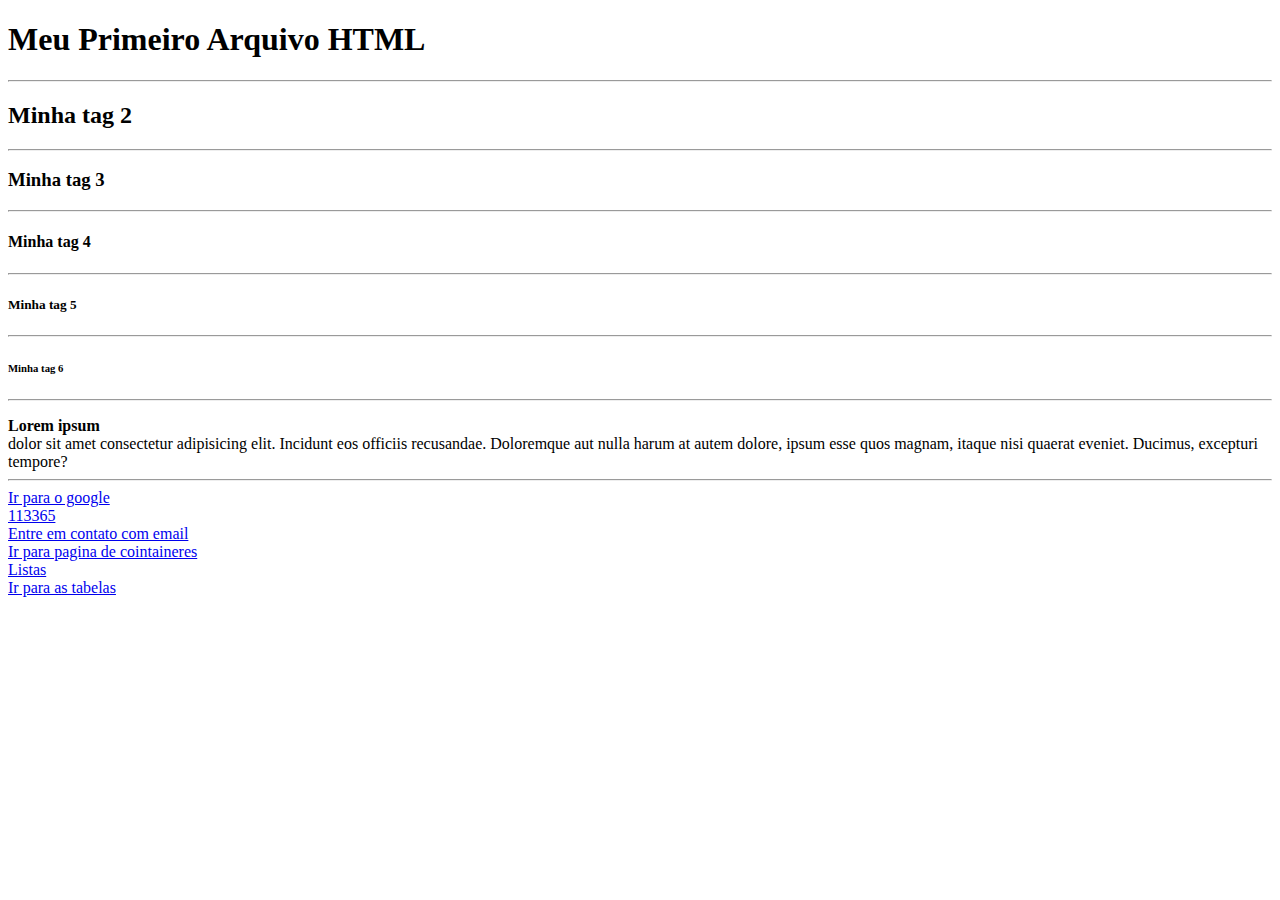
==== index.html @ 4005b23b "new files" ====
<!DOCTYPE html>
<html lang="pt-br">
<head>
    <meta charset="UTF-8">
    <meta name="viewport" content="width=device-width, initial-scale=1.0">
    <title>Document</title>
</head>
<body>
    <h1>Meu Primeiro Arquivo HTML</h1>
    <hr />
    <h2>Minha tag 2</h2>
    <hr />
    <h3>Minha tag 3</h3>
    <hr />
    <h4>Minha tag 4</h4>
    <hr />
    <h5>Minha tag 5</h5>
    <hr />
    <h6>Minha tag 6</h6>
    <hr />
    </p>
    <b>Lorem</b> <strong>ipsum</strong> <br /> dolor sit amet consectetur adipisicing elit. Incidunt eos officiis recusandae. Doloremque aut nulla harum at autem dolore, ipsum esse quos magnam, itaque nisi quaerat eveniet. Ducimus, excepturi tempore?
    <hr />
    <a href="https://google.com" title="Ir para o google"> Ir para o google</a> <br />
    <a href="tel:113365">113365</a> <br />
    <a href="mailto:gian@exemplo">Entre em contato com email</a> <br />
    <a href="./counteinres.html">Ir para pagina de cointaineres</a> <br />
    <a href="./listas.html">Listas</a> <br />
    <a href="./tabelas.html">Ir para as tabelas</a>
</body>
</html>
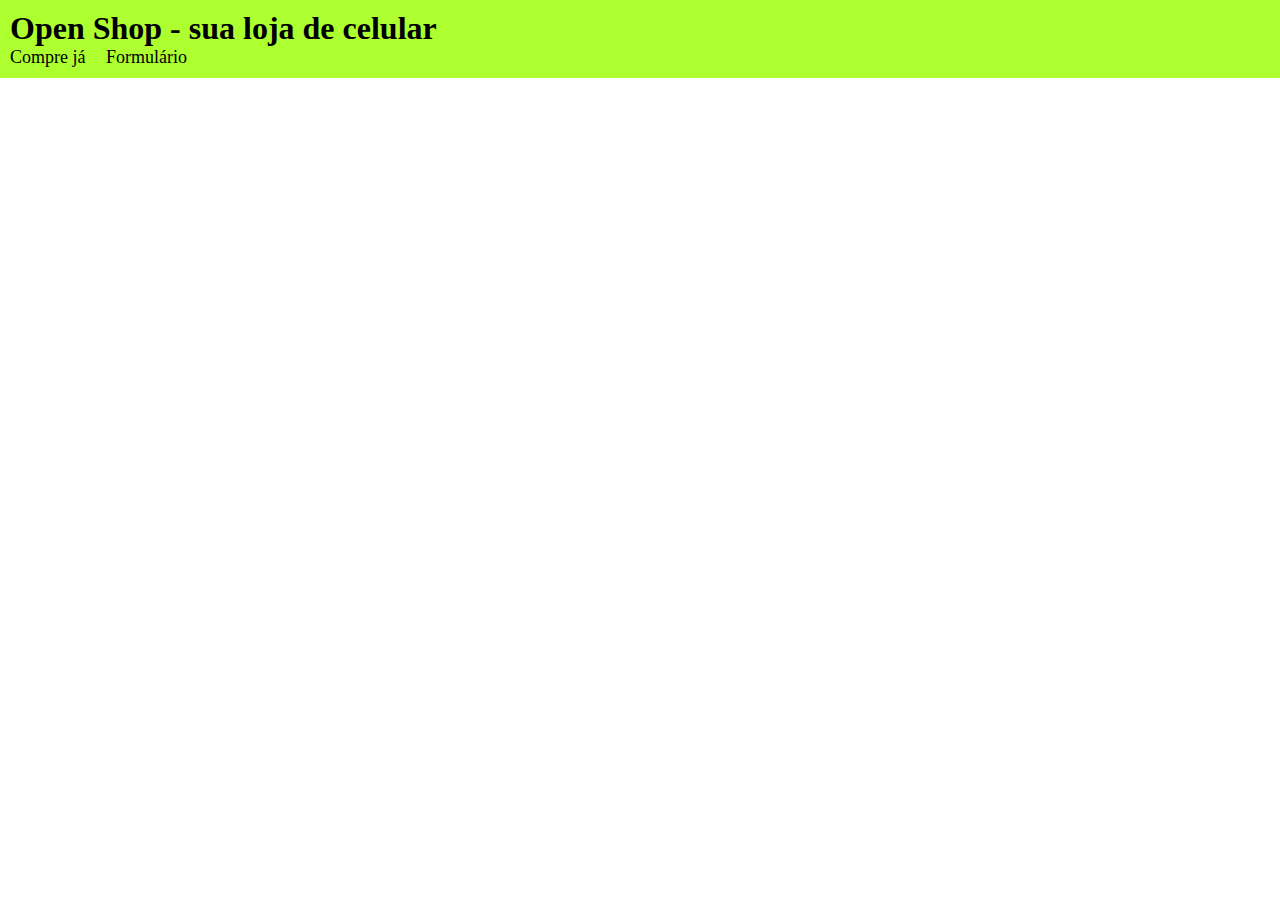
==== commit 2de58287: "new files" ====
--- a/index.html
+++ b/index.html
@@ -1,31 +1,31 @@
 <!DOCTYPE html>
-<html lang="pt-br">
+<html lang="en">
 <head>
     <meta charset="UTF-8">
     <meta name="viewport" content="width=device-width, initial-scale=1.0">
-    <title>Document</title>
+    <title>Open Shop - sua loja de celular</title>
+    <link rel="stylesheet" href="/main.css">
 </head>
 <body>
-    <h1>Meu Primeiro Arquivo HTML</h1>
-    <hr />
-    <h2>Minha tag 2</h2>
-    <hr />
-    <h3>Minha tag 3</h3>
-    <hr />
-    <h4>Minha tag 4</h4>
-    <hr />
-    <h5>Minha tag 5</h5>
-    <hr />
-    <h6>Minha tag 6</h6>
-    <hr />
-    </p>
-    <b>Lorem</b> <strong>ipsum</strong> <br /> dolor sit amet consectetur adipisicing elit. Incidunt eos officiis recusandae. Doloremque aut nulla harum at autem dolore, ipsum esse quos magnam, itaque nisi quaerat eveniet. Ducimus, excepturi tempore?
-    <hr />
-    <a href="https://google.com" title="Ir para o google"> Ir para o google</a> <br />
-    <a href="tel:113365">113365</a> <br />
-    <a href="mailto:gian@exemplo">Entre em contato com email</a> <br />
-    <a href="./counteinres.html">Ir para pagina de cointaineres</a> <br />
-    <a href="./listas.html">Listas</a> <br />
-    <a href="./tabelas.html">Ir para as tabelas</a>
+    <header>
+        <div class="container">
+            <h1>Open Shop - sua loja de celular </h1>
+        </div>
+        <nav>
+            <ul>
+                <li>
+                    <a href="#">Compre já</a>
+                </li>
+                <li>
+                    <a href="#">Formulário</a>
+                </li>
+            </ul>
+        </nav>
+    </header>
+    <section>
+        <div class="container">
+            
+        </div>
+    </section>
 </body>
 </html>--- a/main.css
+++ b/main.css
@@ -0,0 +1,27 @@
+* {
+    margin: 0;
+    padding: 0;
+    box-sizing: border-box;
+}
+
+header {
+    color: black;
+    background-color: greenyellow;
+    padding: 10px;
+}
+
+header nav li {
+    display: inline;
+    margin-right: 16px;
+    font-size: 18px;
+    color: black;
+}
+
+header nav li a {
+    color: black;
+    text-decoration: none;
+}
+
+header .container {
+    display: flex;
+}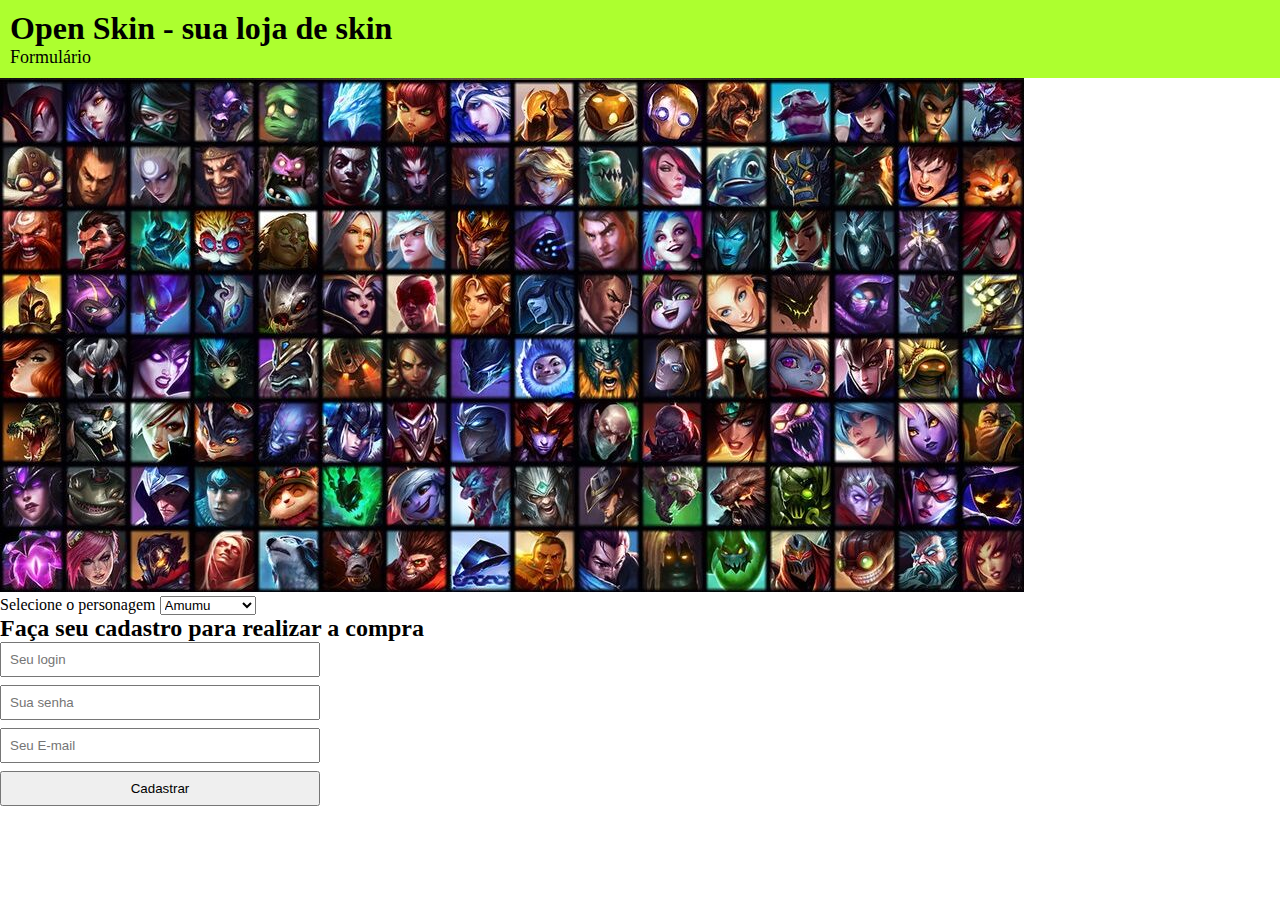
==== commit 408e83d3: "New Files" ====
--- a/index.html
+++ b/index.html
@@ -3,29 +3,53 @@
 <head>
     <meta charset="UTF-8">
     <meta name="viewport" content="width=device-width, initial-scale=1.0">
-    <title>Open Shop - sua loja de celular</title>
+    <title>Open Skin - sua loja de skin</title>
     <link rel="stylesheet" href="/main.css">
 </head>
 <body>
     <header>
         <div class="container">
-            <h1>Open Shop - sua loja de celular </h1>
+            <h1>Open Skin - sua loja de skin </h1>
         </div>
         <nav>
             <ul>
                 <li>
-                    <a href="#">Compre já</a>
-                </li>
-                <li>
-                    <a href="#">Formulário</a>
+                    <a href="#cadastro">Formulário</a>
                 </li>
             </ul>
         </nav>
     </header>
     <section>
         <div class="container">
-            
+            <img src="/Lol-Champions-1-1024x514.jpg">
         </div>
+    </section>
+    <label id="nick">Selecione o personagem</label>
+    <select>
+        <option>Amumu</option>
+        <option>Alistar</option>
+        <option>Soraka</option>
+        <option>Shyvana</option>
+        <option>Mordekaiser</option>
+        <option>Gwen</option>
+        <option>Lucian</option>
+        <option>Teemo</option>
+        <option>Taric</option>
+        <option>Talon</option>
+        <option>Janna</option>
+        <option>Riven</option>
+        <option>Warwick</option>
+        <option>Singed</option>
+        <option>Garen</option>
+    </select>
+    <section id="cadastro">
+        <h2>Faça seu cadastro para realizar a compra</h2>
+        <form>
+            <input type="text" placeholder="Seu login">
+            <input type="password" placeholder="Sua senha">
+            <input type="email" placeholder="Seu E-mail">
+            <button type="submit">Cadastrar</button>
+        </form>
     </section>
 </body>
 </html>--- a/main.css
+++ b/main.css
@@ -22,6 +22,25 @@
     text-decoration: none;
 }
 
-header .container {
+.container {
+    max-width: 1200px;
+    width: 100%;
+    margin: 0;
+}
+
+header .container,
+section .cadastro {
     display: flex;
-}+    align-items: center;
+    justify-content: space-between;
+}
+
+form input,
+form button {
+    display: block;
+    width: 320px;
+    margin-bottom: 8px;
+    padding: 8px;
+    cursor: pointer;
+}
+
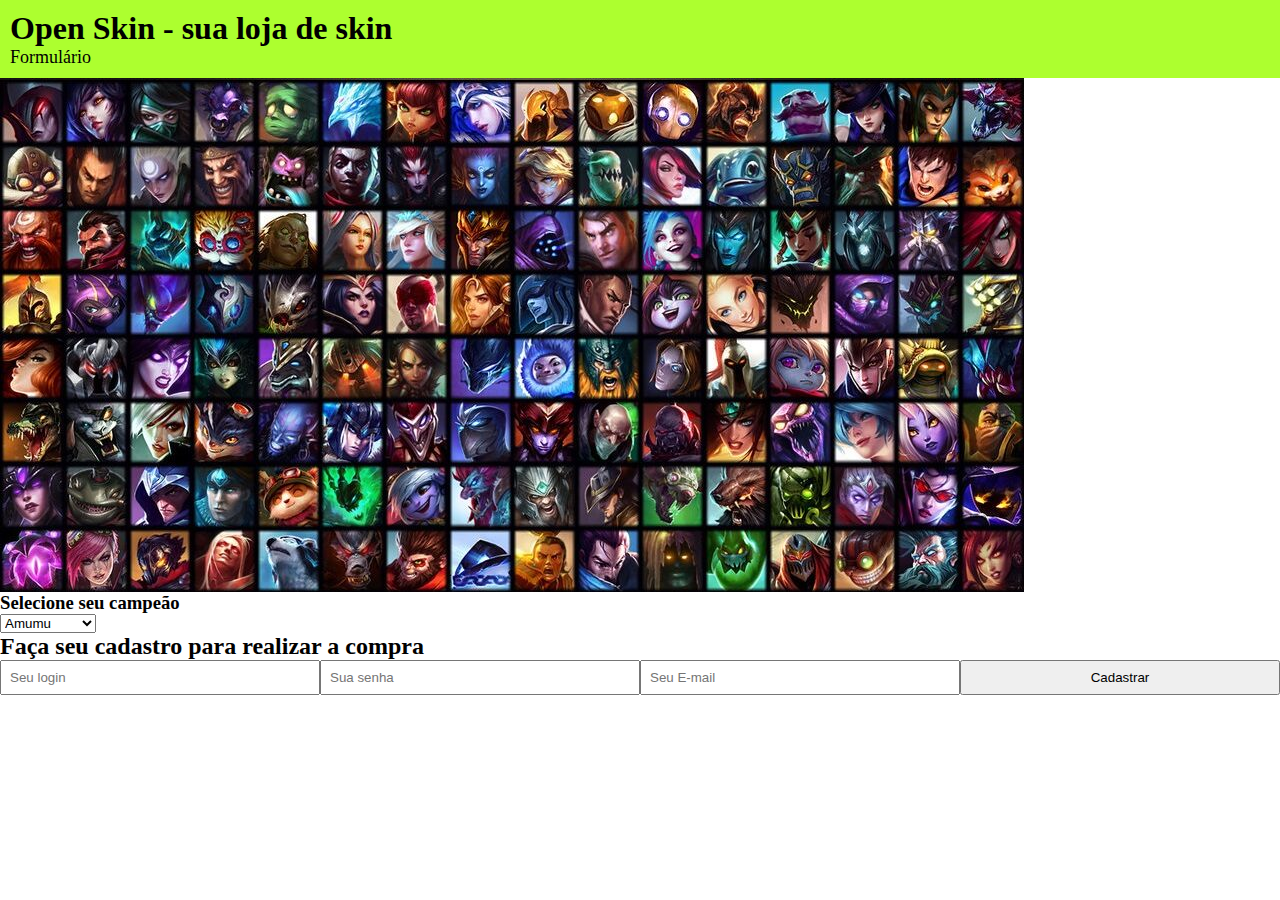
==== commit a8d5772c: "new files" ====
--- a/index.html
+++ b/index.html
@@ -21,27 +21,28 @@
     </header>
     <section>
         <div class="container">
-            <img src="/Lol-Champions-1-1024x514.jpg">
+            <img src="/Lol-Champions-1-1024x514.jpg" alt="lista de campeões do lol">
+        </div>
+            <h3>Selecione seu campeão</h3>
+            <select>
+                <option>Amumu</option>
+                <option>Alistar</option>
+                <option>Soraka</option>
+                <option>Shyvana</option>
+                <option>Mordekaiser</option>
+                <option>Gwen</option>
+                <option>Lucian</option>
+                <option>Teemo</option>
+                <option>Taric</option>
+                <option>Talon</option>
+                <option>Janna</option>
+                <option>Riven</option>
+                <option>Warwick</option>
+                <option>Singed</option>
+                <option>Garen</option>
+            </select>
         </div>
     </section>
-    <label id="nick">Selecione o personagem</label>
-    <select>
-        <option>Amumu</option>
-        <option>Alistar</option>
-        <option>Soraka</option>
-        <option>Shyvana</option>
-        <option>Mordekaiser</option>
-        <option>Gwen</option>
-        <option>Lucian</option>
-        <option>Teemo</option>
-        <option>Taric</option>
-        <option>Talon</option>
-        <option>Janna</option>
-        <option>Riven</option>
-        <option>Warwick</option>
-        <option>Singed</option>
-        <option>Garen</option>
-    </select>
     <section id="cadastro">
         <h2>Faça seu cadastro para realizar a compra</h2>
         <form>
--- a/main.css
+++ b/main.css
@@ -29,7 +29,8 @@
 }
 
 header .container,
-section .cadastro {
+section .container,
+form, h2 {
     display: flex;
     align-items: center;
     justify-content: space-between;
@@ -44,3 +45,5 @@
     cursor: pointer;
 }
 
+
+
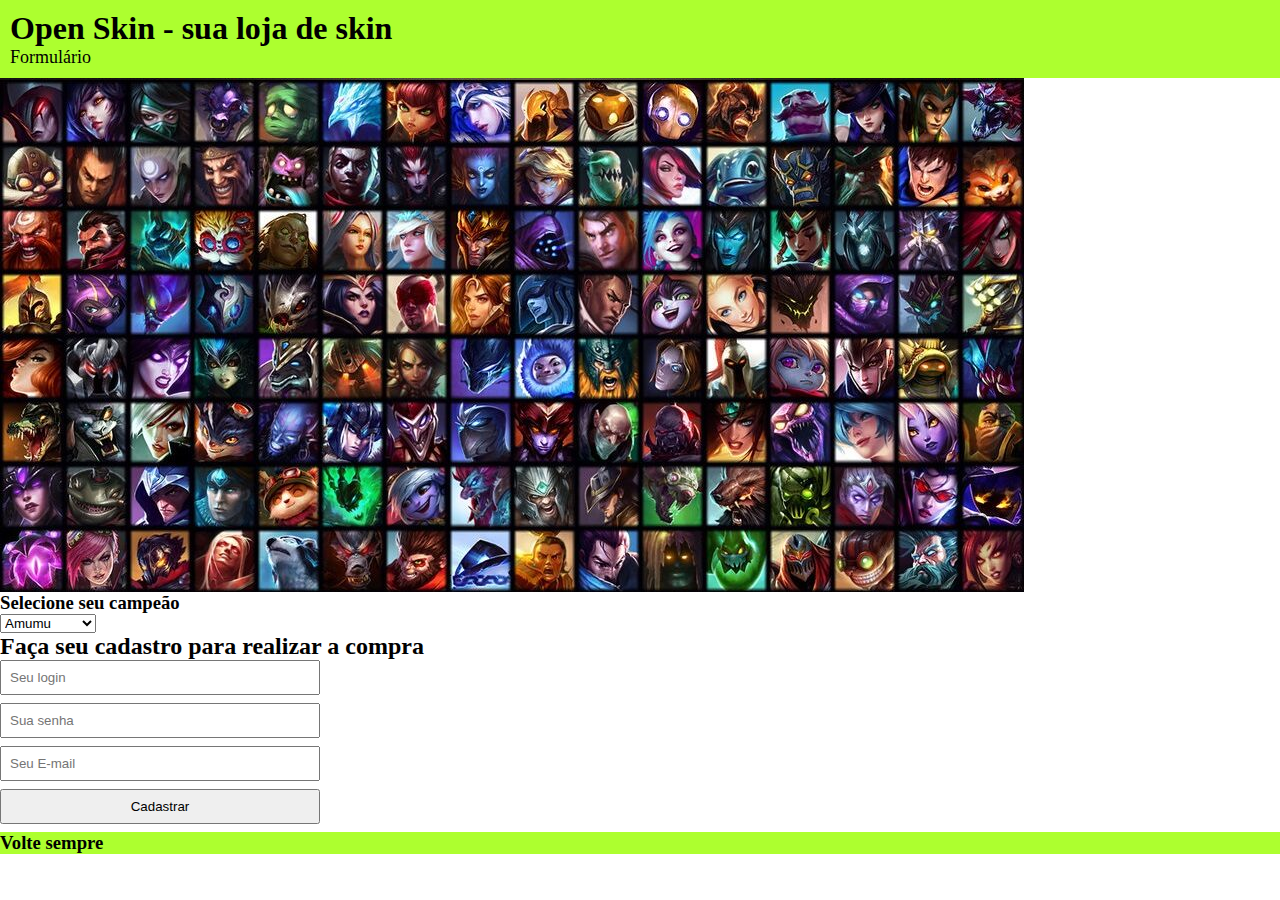
==== commit bff480cc: "new files" ====
--- a/index.html
+++ b/index.html
@@ -53,4 +53,7 @@
         </form>
     </section>
 </body>
+<footer>
+    <h3>Volte sempre</h3>
+</footer>
 </html>--- a/main.css
+++ b/main.css
@@ -29,8 +29,7 @@
 }
 
 header .container,
-section .container,
-form, h2 {
+section .container {
     display: flex;
     align-items: center;
     justify-content: space-between;
@@ -45,5 +44,8 @@
     cursor: pointer;
 }
 
+footer {
+    background-color: greenyellow;
+}
 
 
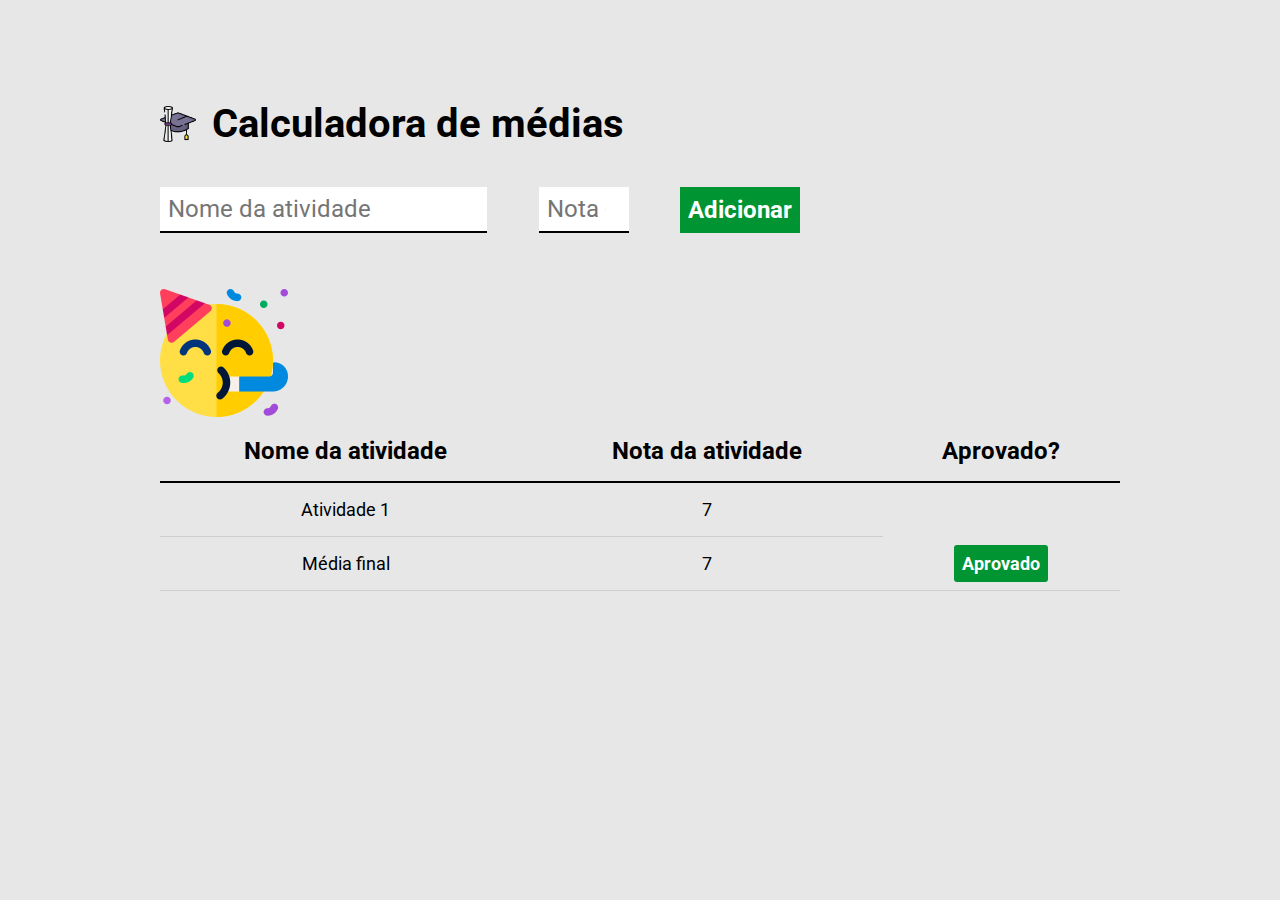
==== commit 73b00cf6: "new files" ====
--- a/index.html
+++ b/index.html
@@ -1,59 +1,50 @@
 <!DOCTYPE html>
-<html lang="en">
+<html lang="pt-br">
 <head>
     <meta charset="UTF-8">
     <meta name="viewport" content="width=device-width, initial-scale=1.0">
-    <title>Open Skin - sua loja de skin</title>
-    <link rel="stylesheet" href="/main.css">
+    <title>Calculadora de médias</title>
+    <link rel="preconnect" href="https://fonts.googleapis.com">
+    <link rel="preconnect" href="https://fonts.gstatic.com" crossorigin>
+    <link href="https://fonts.googleapis.com/css2?family=Bungee&family=Roboto:wght@400;700&display=swap" rel="stylesheet">
+    <link rel="stylesheet" href="./main.css">
 </head>
 <body>
-    <header>
-        <div class="container">
-            <h1>Open Skin - sua loja de skin </h1>
-        </div>
-        <nav>
-            <ul>
-                <li>
-                    <a href="#cadastro">Formulário</a>
-                </li>
-            </ul>
-        </nav>
-    </header>
-    <section>
-        <div class="container">
-            <img src="/Lol-Champions-1-1024x514.jpg" alt="lista de campeões do lol">
-        </div>
-            <h3>Selecione seu campeão</h3>
-            <select>
-                <option>Amumu</option>
-                <option>Alistar</option>
-                <option>Soraka</option>
-                <option>Shyvana</option>
-                <option>Mordekaiser</option>
-                <option>Gwen</option>
-                <option>Lucian</option>
-                <option>Teemo</option>
-                <option>Taric</option>
-                <option>Talon</option>
-                <option>Janna</option>
-                <option>Riven</option>
-                <option>Warwick</option>
-                <option>Singed</option>
-                <option>Garen</option>
-            </select>
-        </div>
-    </section>
-    <section id="cadastro">
-        <h2>Faça seu cadastro para realizar a compra</h2>
+    <div class="container">
+        <header>
+            <img src="./logo.png" alt="capelo de diploma">
+            <h1>Calculadora de médias</h1>
+        </header>
         <form>
-            <input type="text" placeholder="Seu login">
-            <input type="password" placeholder="Sua senha">
-            <input type="email" placeholder="Seu E-mail">
-            <button type="submit">Cadastrar</button>
+            <input type="text" required placeholder="Nome da atividade">
+            <input type="number" required placeholder="Nota da atividade" min="0" max="10">
+            <button type="submit">Adicionar</button>
         </form>
-    </section>
+        <table cellspacing="0">
+            <thead>
+                <tr>
+                    <th>
+                        Nome da atividade
+                    </th>
+                    <th>Nota da atividade</th>
+                    <th>Aprovado?</th>
+                </tr>
+            </thead>
+            <tbody>
+                <tr>
+                    <td>Atividade 1</td>
+                    <td>7</td>
+                    <img src="./aprovado.png" alt="emoji festejando">
+                </tr>
+            </tbody>
+            <tfoot>
+                <tr>
+                    <td>Média final</td>
+                    <td>7</td>
+                    <td><span class="resultado aprovado">Aprovado</span></td>
+                </tr>
+            </tfoot>
+        </table>
+    </div>
 </body>
-<footer>
-    <h3>Volte sempre</h3>
-</footer>
 </html>--- a/main.css
+++ b/main.css
@@ -2,50 +2,96 @@
     margin: 0;
     padding: 0;
     box-sizing: border-box;
+    font-family: 'Roboto', sans-serif;
+}
+
+body {
+    background-color: #E7E7E7;
+    padding-top: 100px;
 }
 
 header {
-    color: black;
-    background-color: greenyellow;
-    padding: 10px;
+    display: flex;
+    align-items: center;
+    margin-bottom: 40px;
 }
 
-header nav li {
-    display: inline;
+header img {
+    height: 36px;
     margin-right: 16px;
-    font-size: 18px;
-    color: black;
 }
 
-header nav li a {
-    color: black;
-    text-decoration: none;
+header h1 {
+    font-size: 40px;
+    font-weight: bold;
 }
 
 .container {
-    max-width: 1200px;
+    max-width: 960px;
     width: 100%;
-    margin: 0;
+    margin: 0 auto;
 }
 
-header .container,
-section .container {
+form {
     display: flex;
-    align-items: center;
+    max-width: 640px;
+    width: 100%;
     justify-content: space-between;
+    margin-bottom: 56px;
 }
 
-form input,
-form button {
-    display: block;
-    width: 320px;
-    margin-bottom: 8px;
+form input {
+    font-size: 24px;
+    background-color: #fff;
+    border: none;
+    border-bottom: 2px solid black;
     padding: 8px;
-    cursor: pointer;
 }
 
-footer {
-    background-color: greenyellow;
+form button {
+    background-color: #009432;
+    color: #fff;
+    font-size: 24px;
+    font-weight: bold;
+    border: none;
+    cursor: pointer;
+    padding: 8px
 }
 
+table{
+    width: 100%;
+}
 
+table th {
+    border-bottom: 2px solid black;
+    padding: 16px;
+    font-size: 24px;
+    font-weight: bold;
+}
+
+table td {
+    padding: 16px 0;
+    text-align: center;
+    font-size: 18px;
+    border-bottom: 1px solid rgba(0, 0, 0,0.1);
+}
+
+tabla td img {
+    height: 30px;
+}
+
+.resultado {
+    padding: 8px;
+    font-weight: bold;
+    color: #fff;
+    background-color: #000;
+    border-radius: 3px;
+}
+
+.aprovado {
+    background-color: #009432;
+}
+
+.reprovado {
+    background-color: red;
+}